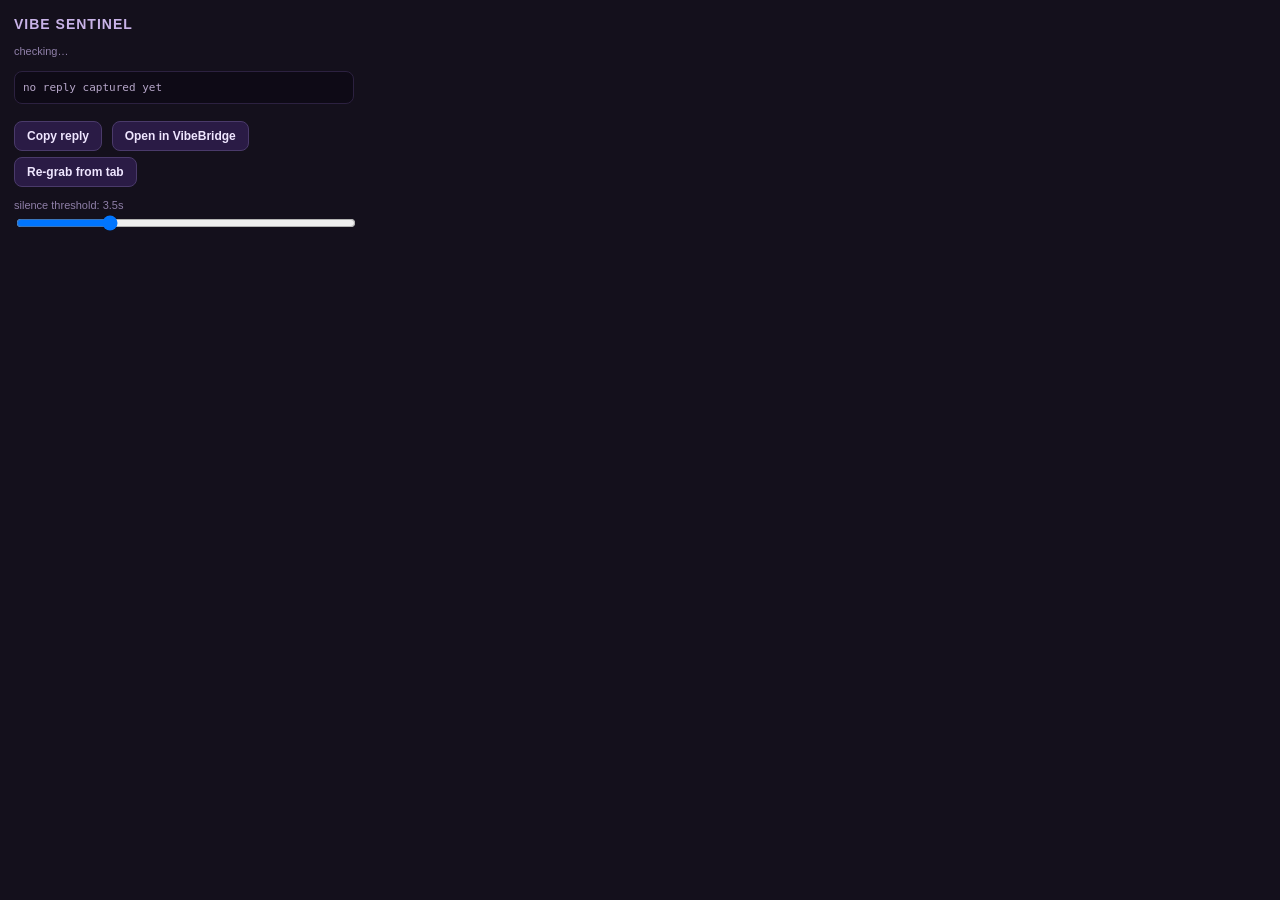
==== extension/popup.html @ 29914774 "feat: web push (6 ops)" ====
<!doctype html>
<html>
<head>
<meta charset="utf-8">
<style>
body{width:340px;margin:0;font:13px/1.5 -apple-system,"Segoe UI",sans-serif;background:#14101c;color:#ece4f6;padding:14px}
h1{font-size:14px;margin:0 0 8px;color:#c9b3e8;letter-spacing:1px}
#state{font-size:11px;color:#8f7fa8;margin-bottom:8px}
pre{background:#0e0a16;border:1px solid #2c2140;border-radius:8px;padding:8px;max-height:200px;overflow:auto;white-space:pre-wrap;font:11px/1.4 ui-monospace,Menlo,Consolas,monospace;color:#b6a6c9}
button{background:#2a1b45;border:1px solid #4a3a6a;color:#efe6ff;border-radius:8px;padding:7px 12px;font-size:12px;font-weight:600;cursor:pointer;margin:6px 6px 0 0}
button:hover{filter:brightness(1.25)}
label{font-size:11px;color:#8f7fa8;display:block;margin-top:10px}
input[type=range]{width:100%}
</style>
</head>
<body>
<h1>VIBE SENTINEL</h1>
<div id="state">checking…</div>
<pre id="preview">no reply captured yet</pre>
<button id="copy">Copy reply</button>
<button id="bridge">Open in VibeBridge</button>
<button id="grab">Re-grab from tab</button>
<label>silence threshold: <span id="sv">3.5</span>s
<input id="silence" type="range" min="1500" max="9000" step="500" value="3500"></label>
<script src="popup.js"></script>
</body>
</html>
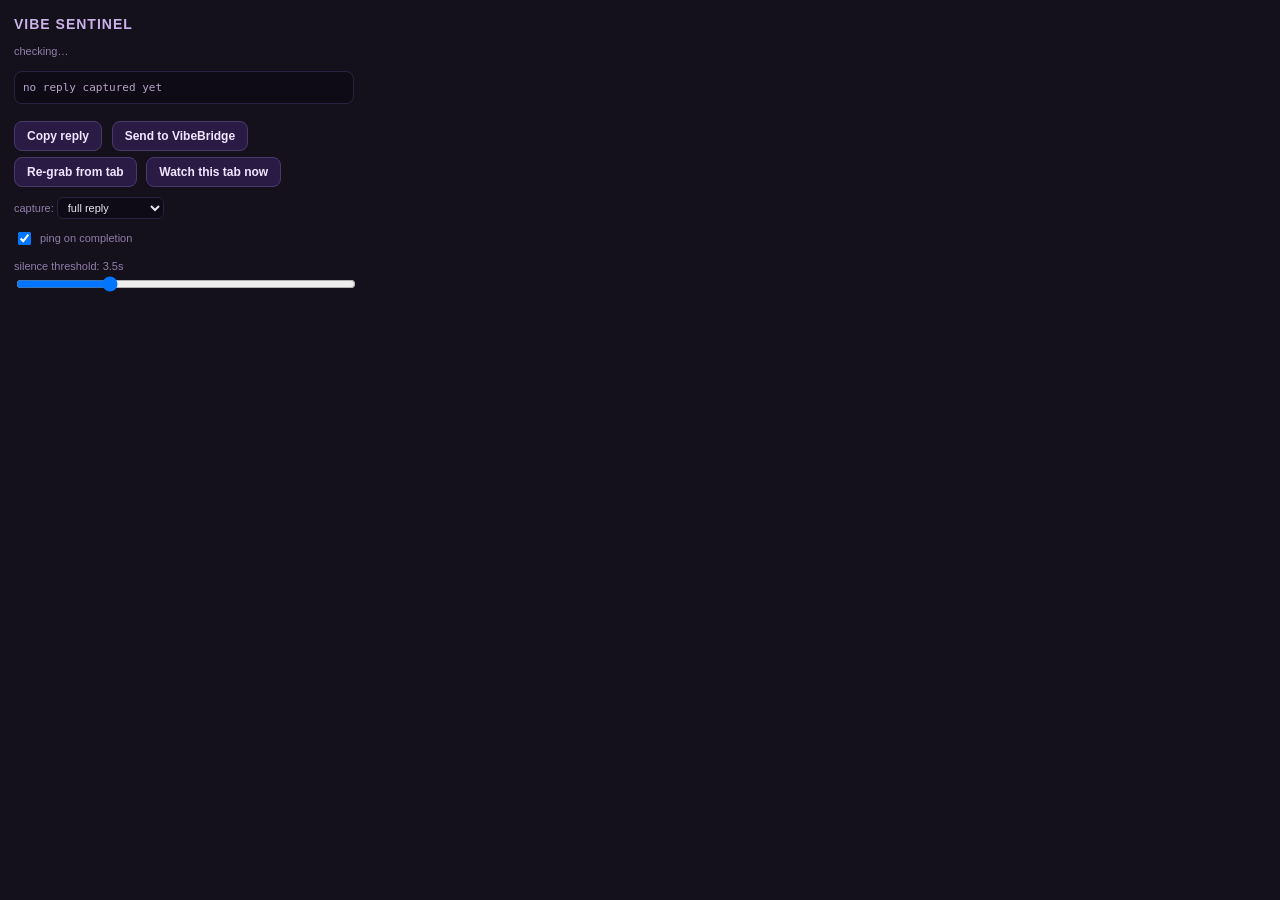
==== commit 6efea3dc: "feat: web push (6 ops)" ====
--- a/extension/popup.html
+++ b/extension/popup.html
@@ -6,20 +6,29 @@
 body{width:340px;margin:0;font:13px/1.5 -apple-system,"Segoe UI",sans-serif;background:#14101c;color:#ece4f6;padding:14px}
 h1{font-size:14px;margin:0 0 8px;color:#c9b3e8;letter-spacing:1px}
 #state{font-size:11px;color:#8f7fa8;margin-bottom:8px}
-pre{background:#0e0a16;border:1px solid #2c2140;border-radius:8px;padding:8px;max-height:200px;overflow:auto;white-space:pre-wrap;font:11px/1.4 ui-monospace,Menlo,Consolas,monospace;color:#b6a6c9}
+pre{background:#0e0a16;border:1px solid #2c2140;border-radius:8px;padding:8px;max-height:160px;overflow:auto;white-space:pre-wrap;font:11px/1.4 ui-monospace,Menlo,Consolas,monospace;color:#b6a6c9}
+.blk{margin:6px 0;border:1px solid #2c2140;border-radius:8px;padding:6px}
+.blk pre{max-height:80px;margin:0 0 4px}
+.blk .bt{font-size:10px;color:#8f7fa8;margin-bottom:2px}
 button{background:#2a1b45;border:1px solid #4a3a6a;color:#efe6ff;border-radius:8px;padding:7px 12px;font-size:12px;font-weight:600;cursor:pointer;margin:6px 6px 0 0}
 button:hover{filter:brightness(1.25)}
 label{font-size:11px;color:#8f7fa8;display:block;margin-top:10px}
 input[type=range]{width:100%}
+select{background:#0e0a16;color:#ece4f6;border:1px solid #2c2140;border-radius:6px;padding:3px 6px;font-size:11px}
+.chk{display:flex;gap:6px;align-items:center}
 </style>
 </head>
 <body>
 <h1>VIBE SENTINEL</h1>
 <div id="state">checking…</div>
 <pre id="preview">no reply captured yet</pre>
+<div id="blocks"></div>
 <button id="copy">Copy reply</button>
-<button id="bridge">Open in VibeBridge</button>
+<button id="bridge">Send to VibeBridge</button>
 <button id="grab">Re-grab from tab</button>
+<button id="inject">Watch this tab now</button>
+<label>capture: <select id="mode"><option value="full">full reply</option><option value="codes">all code blocks</option><option value="lastcode">last code block</option></select></label>
+<label class="chk"><input type="checkbox" id="sound" checked> ping on completion</label>
 <label>silence threshold: <span id="sv">3.5</span>s
 <input id="silence" type="range" min="1500" max="9000" step="500" value="3500"></label>
 <script src="popup.js"></script>
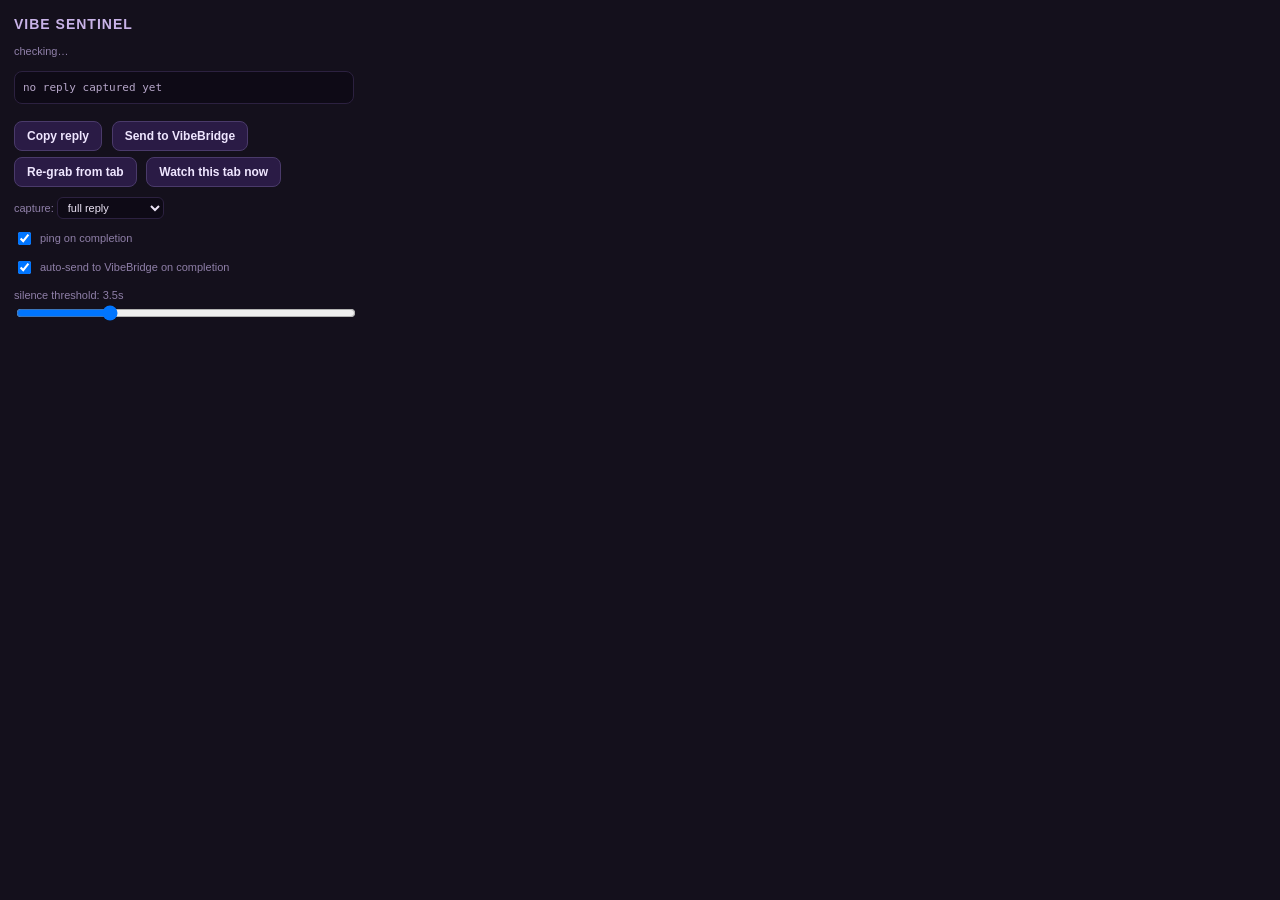
==== commit c6e18bab: "feat: web push (5 ops)" ====
--- a/extension/popup.html
+++ b/extension/popup.html
@@ -29,6 +29,7 @@
 <button id="inject">Watch this tab now</button>
 <label>capture: <select id="mode"><option value="full">full reply</option><option value="codes">all code blocks</option><option value="lastcode">last code block</option></select></label>
 <label class="chk"><input type="checkbox" id="sound" checked> ping on completion</label>
+<label class="chk"><input type="checkbox" id="autosend" checked> auto-send to VibeBridge on completion</label>
 <label>silence threshold: <span id="sv">3.5</span>s
 <input id="silence" type="range" min="1500" max="9000" step="500" value="3500"></label>
 <script src="popup.js"></script>
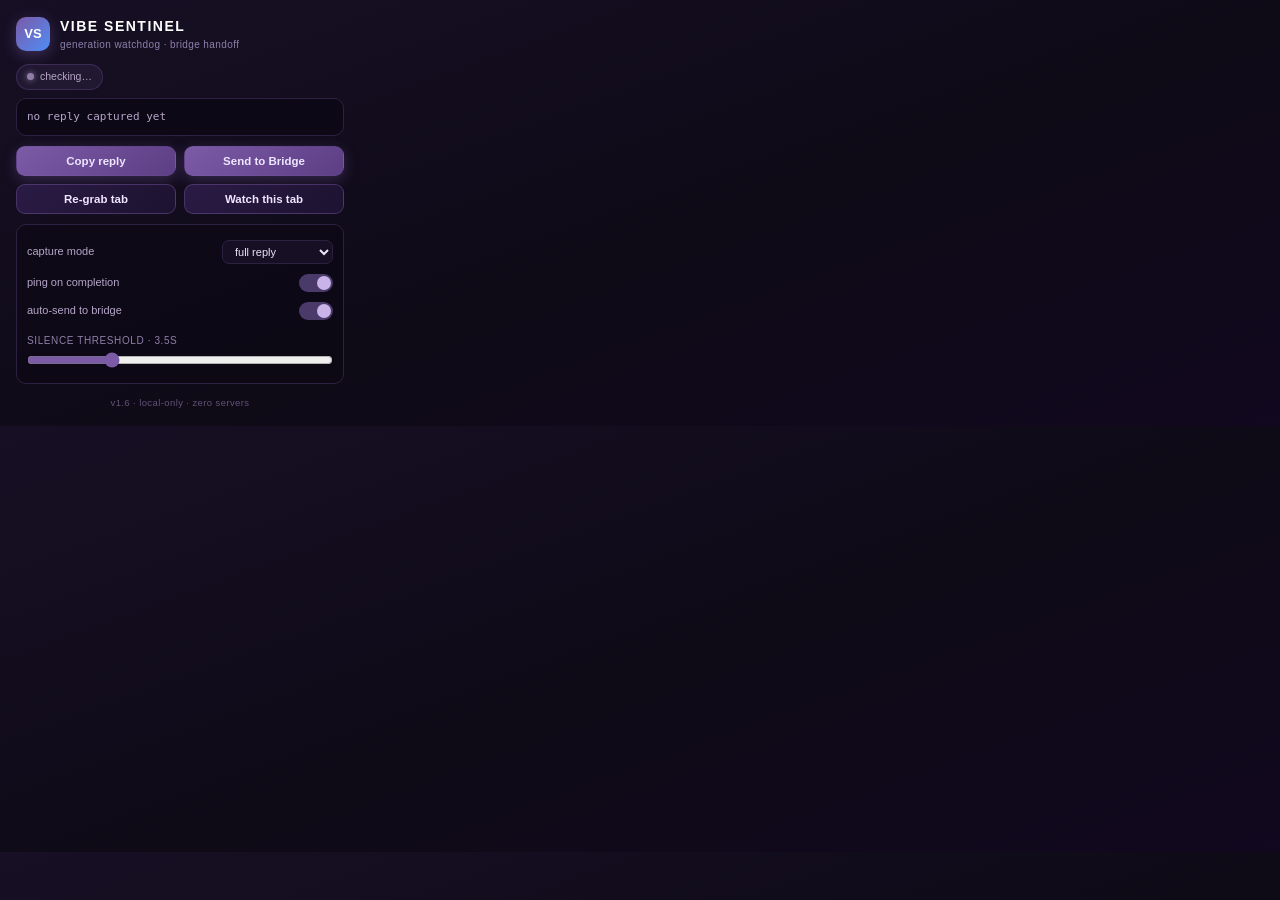
==== commit 24649d3a: "feat: web push (8 ops)" ====
--- a/extension/popup.html
+++ b/extension/popup.html
@@ -3,35 +3,66 @@
 <head>
 <meta charset="utf-8">
 <style>
-body{width:340px;margin:0;font:13px/1.5 -apple-system,"Segoe UI",sans-serif;background:#14101c;color:#ece4f6;padding:14px}
-h1{font-size:14px;margin:0 0 8px;color:#c9b3e8;letter-spacing:1px}
-#state{font-size:11px;color:#8f7fa8;margin-bottom:8px}
-pre{background:#0e0a16;border:1px solid #2c2140;border-radius:8px;padding:8px;max-height:160px;overflow:auto;white-space:pre-wrap;font:11px/1.4 ui-monospace,Menlo,Consolas,monospace;color:#b6a6c9}
-.blk{margin:6px 0;border:1px solid #2c2140;border-radius:8px;padding:6px}
-.blk pre{max-height:80px;margin:0 0 4px}
-.blk .bt{font-size:10px;color:#8f7fa8;margin-bottom:2px}
-button{background:#2a1b45;border:1px solid #4a3a6a;color:#efe6ff;border-radius:8px;padding:7px 12px;font-size:12px;font-weight:600;cursor:pointer;margin:6px 6px 0 0}
-button:hover{filter:brightness(1.25)}
-label{font-size:11px;color:#8f7fa8;display:block;margin-top:10px}
-input[type=range]{width:100%}
-select{background:#0e0a16;color:#ece4f6;border:1px solid #2c2140;border-radius:6px;padding:3px 6px;font-size:11px}
-.chk{display:flex;gap:6px;align-items:center}
+*{box-sizing:border-box;margin:0;padding:0}
+body{width:360px;max-height:580px;overflow-y:auto;font:13px/1.5 -apple-system,"Segoe UI",Inter,sans-serif;background:linear-gradient(160deg,#171025 0%,#0e0a16 55%,#12081f 100%);color:#ece4f6;padding:16px;scrollbar-width:thin;scrollbar-color:#4a3a6a transparent}
+header{display:flex;align-items:center;gap:10px;margin-bottom:12px}
+.logo{width:34px;height:34px;border-radius:10px;background:linear-gradient(135deg,#7b5aa6,#4f8df7);display:flex;align-items:center;justify-content:center;font-weight:800;font-size:13px;color:#fff;box-shadow:0 4px 14px rgba(123,90,166,.4)}
+h1{font-size:14px;letter-spacing:1.5px;color:#fff;font-weight:700}
+.sub{font-size:10px;color:#8f7fa8;letter-spacing:.4px}
+#state{display:inline-flex;align-items:center;gap:6px;font-size:10.5px;color:#b6a6c9;background:rgba(123,90,166,.12);border:1px solid rgba(123,90,166,.3);border-radius:999px;padding:4px 10px;margin-bottom:8px}
+#state::before{content:"";width:7px;height:7px;border-radius:50%;background:#8f7fa8;box-shadow:0 0 6px #8f7fa8}
+.wrow{display:flex;align-items:center;justify-content:space-between;gap:8px;font-size:10.5px;color:#b6a6c9;background:rgba(123,90,166,.1);border:1px solid rgba(123,90,166,.25);border-radius:8px;padding:4px 8px;margin-bottom:6px}
+.wrow button{padding:2px 8px;font-size:10px;margin:0}
+pre#preview{background:rgba(10,6,18,.7);border:1px solid #2c2140;border-radius:10px;padding:10px;max-height:150px;overflow:auto;white-space:pre-wrap;font:11px/1.45 ui-monospace,Menlo,Consolas,monospace;color:#b6a6c9;margin-bottom:10px}
+.blk{margin:0 0 8px;border:1px solid #2c2140;border-radius:10px;padding:8px;background:rgba(123,90,166,.06)}
+.blk:hover{border-color:#4a3a6a}
+.blk .bt{font-size:9.5px;letter-spacing:1px;text-transform:uppercase;color:#8f7fa8;margin-bottom:4px}
+.blk pre{max-height:80px;margin:0 0 6px;background:rgba(10,6,18,.7);border-radius:8px;padding:8px;white-space:pre-wrap;font:10.5px/1.4 ui-monospace,Menlo,Consolas,monospace;color:#9a8fb0}
+.grid{display:grid;grid-template-columns:1fr 1fr;gap:8px;margin:10px 0}
+button{border:1px solid rgba(123,90,166,.45);border-radius:9px;padding:8px 10px;font-size:11.5px;font-weight:600;cursor:pointer;color:#efe6ff;background:linear-gradient(135deg,#2a1b45,#1d1230);transition:filter .15s,transform .1s}
+button:hover{filter:brightness(1.3)}
+button:active{transform:scale(.97)}
+button.primary{background:linear-gradient(135deg,#7b5aa6,#5d3f85);border-color:transparent;box-shadow:0 4px 14px rgba(123,90,166,.35)}
+.panel{border:1px solid #2c2140;border-radius:10px;padding:10px;margin-top:10px;background:rgba(10,6,18,.5)}
+.row{display:flex;align-items:center;justify-content:space-between;gap:8px;padding:5px 0;font-size:11px;color:#b6a6c9}
+.switch{position:relative;width:34px;height:18px;flex-shrink:0}
+.switch input{opacity:0;width:0;height:0}
+.switch span{position:absolute;inset:0;border-radius:999px;background:#2c2140;transition:.2s;cursor:pointer}
+.switch span::after{content:"";position:absolute;top:2px;left:2px;width:14px;height:14px;border-radius:50%;background:#8f7fa8;transition:.2s}
+.switch input:checked+span{background:#4a3a6a}
+.switch input:checked+span::after{left:18px;background:#c9b3e8}
+select{background:#171025;color:#ece4f6;border:1px solid #2c2140;border-radius:7px;padding:4px 8px;font-size:11px}
+input[type=range]{width:100%;accent-color:#7b5aa6}
+.lab{font-size:10px;letter-spacing:.6px;text-transform:uppercase;color:#8f7fa8;margin:8px 0 4px}
+footer{margin-top:12px;font-size:9.5px;color:#5f5478;text-align:center;letter-spacing:.4px}
 </style>
 </head>
 <body>
-<h1>VIBE SENTINEL</h1>
+<header>
+  <div class="logo">VS</div>
+  <div>
+    <h1>VIBE SENTINEL</h1>
+    <div class="sub">generation watchdog · bridge handoff</div>
+  </div>
+</header>
 <div id="state">checking…</div>
+<div id="watched"></div>
 <pre id="preview">no reply captured yet</pre>
 <div id="blocks"></div>
-<button id="copy">Copy reply</button>
-<button id="bridge">Send to VibeBridge</button>
-<button id="grab">Re-grab from tab</button>
-<button id="inject">Watch this tab now</button>
-<label>capture: <select id="mode"><option value="full">full reply</option><option value="codes">all code blocks</option><option value="lastcode">last code block</option></select></label>
-<label class="chk"><input type="checkbox" id="sound" checked> ping on completion</label>
-<label class="chk"><input type="checkbox" id="autosend" checked> auto-send to VibeBridge on completion</label>
-<label>silence threshold: <span id="sv">3.5</span>s
-<input id="silence" type="range" min="1500" max="9000" step="500" value="3500"></label>
+<div class="grid">
+  <button id="copy" class="primary">Copy reply</button>
+  <button id="bridge" class="primary">Send to Bridge</button>
+  <button id="grab">Re-grab tab</button>
+  <button id="inject">Watch this tab</button>
+</div>
+<div class="panel">
+  <div class="row"><span>capture mode</span><select id="mode"><option value="full">full reply</option><option value="codes">all code blocks</option><option value="lastcode">last code block</option></select></div>
+  <div class="row"><span>ping on completion</span><label class="switch"><input type="checkbox" id="sound" checked><span></span></label></div>
+  <div class="row"><span>auto-send to bridge</span><label class="switch"><input type="checkbox" id="autosend" checked><span></span></label></div>
+  <div class="lab">silence threshold · <span id="sv">3.5</span>s</div>
+  <input id="silence" type="range" min="1500" max="9000" step="500" value="3500">
+</div>
+<footer>v1.6 · local-only · zero servers</footer>
 <script src="popup.js"></script>
 </body>
 </html>
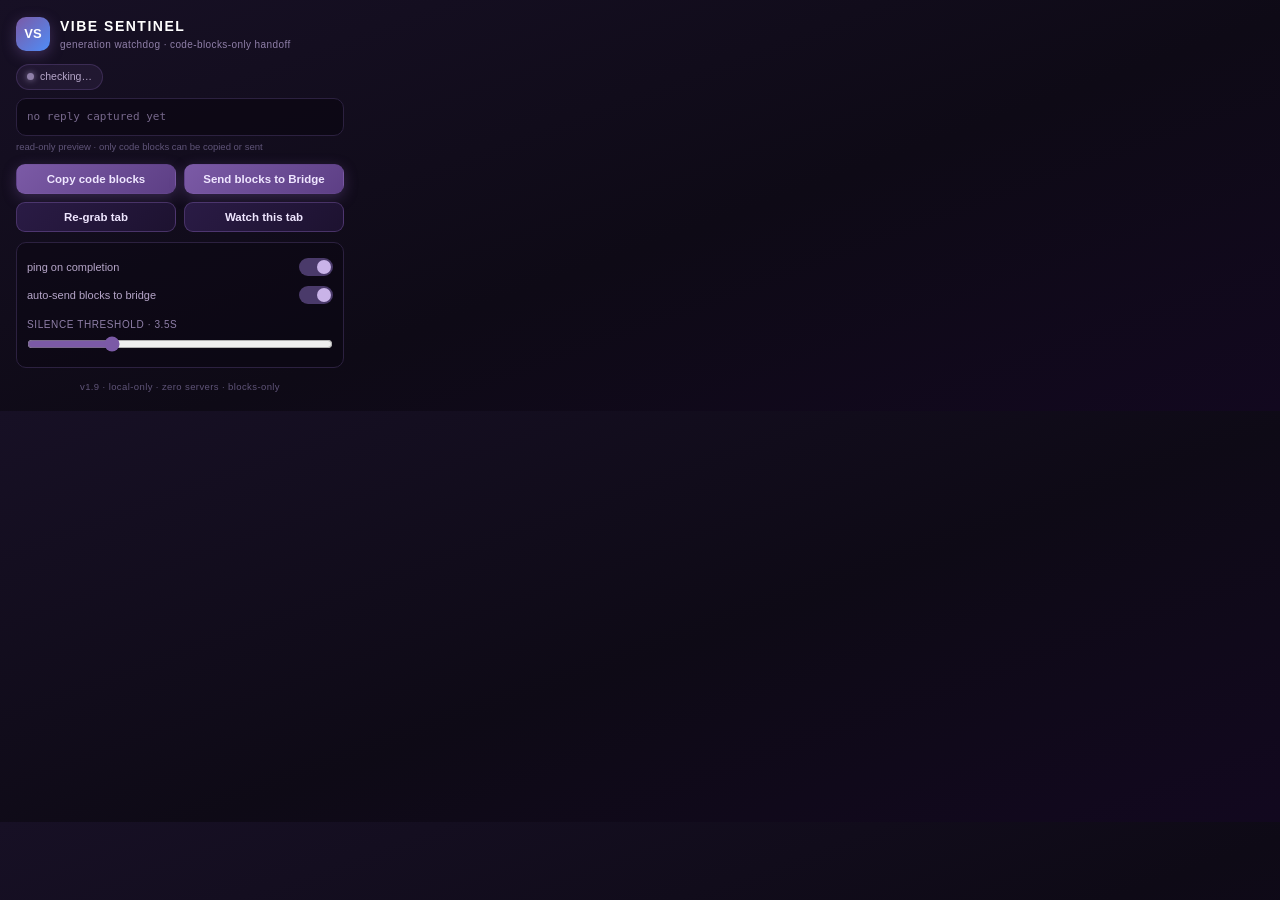
==== commit 89c24a93: "feat: web push (6 ops)" ====
--- a/extension/popup.html
+++ b/extension/popup.html
@@ -13,7 +13,8 @@
 #state::before{content:"";width:7px;height:7px;border-radius:50%;background:#8f7fa8;box-shadow:0 0 6px #8f7fa8}
 .wrow{display:flex;align-items:center;justify-content:space-between;gap:8px;font-size:10.5px;color:#b6a6c9;background:rgba(123,90,166,.1);border:1px solid rgba(123,90,166,.25);border-radius:8px;padding:4px 8px;margin-bottom:6px}
 .wrow button{padding:2px 8px;font-size:10px;margin:0}
-pre#preview{background:rgba(10,6,18,.7);border:1px solid #2c2140;border-radius:10px;padding:10px;max-height:150px;overflow:auto;white-space:pre-wrap;font:11px/1.45 ui-monospace,Menlo,Consolas,monospace;color:#b6a6c9;margin-bottom:10px}
+pre#preview{background:rgba(10,6,18,.7);border:1px solid #2c2140;border-radius:10px;padding:10px;max-height:120px;overflow:auto;white-space:pre-wrap;font:11px/1.45 ui-monospace,Menlo,Consolas,monospace;color:#77688c;margin-bottom:4px}
+.readonly{font-size:9.5px;color:#5f5478;margin-bottom:10px}
 .blk{margin:0 0 8px;border:1px solid #2c2140;border-radius:10px;padding:8px;background:rgba(123,90,166,.06)}
 .blk:hover{border-color:#4a3a6a}
 .blk .bt{font-size:9.5px;letter-spacing:1px;text-transform:uppercase;color:#8f7fa8;margin-bottom:4px}
@@ -31,7 +32,6 @@
 .switch span::after{content:"";position:absolute;top:2px;left:2px;width:14px;height:14px;border-radius:50%;background:#8f7fa8;transition:.2s}
 .switch input:checked+span{background:#4a3a6a}
 .switch input:checked+span::after{left:18px;background:#c9b3e8}
-select{background:#171025;color:#ece4f6;border:1px solid #2c2140;border-radius:7px;padding:4px 8px;font-size:11px}
 input[type=range]{width:100%;accent-color:#7b5aa6}
 .lab{font-size:10px;letter-spacing:.6px;text-transform:uppercase;color:#8f7fa8;margin:8px 0 4px}
 footer{margin-top:12px;font-size:9.5px;color:#5f5478;text-align:center;letter-spacing:.4px}
@@ -42,27 +42,27 @@
   <div class="logo">VS</div>
   <div>
     <h1>VIBE SENTINEL</h1>
-    <div class="sub">generation watchdog · bridge handoff</div>
+    <div class="sub">generation watchdog · code-blocks-only handoff</div>
   </div>
 </header>
 <div id="state">checking…</div>
 <div id="watched"></div>
 <pre id="preview">no reply captured yet</pre>
+<div class="readonly">read-only preview · only code blocks can be copied or sent</div>
 <div id="blocks"></div>
 <div class="grid">
-  <button id="copy" class="primary">Copy reply</button>
-  <button id="bridge" class="primary">Send to Bridge</button>
+  <button id="copy" class="primary">Copy code blocks</button>
+  <button id="bridge" class="primary">Send blocks to Bridge</button>
   <button id="grab">Re-grab tab</button>
   <button id="inject">Watch this tab</button>
 </div>
 <div class="panel">
-  <div class="row"><span>capture mode</span><select id="mode"><option value="full">full reply</option><option value="codes">all code blocks</option><option value="lastcode">last code block</option></select></div>
   <div class="row"><span>ping on completion</span><label class="switch"><input type="checkbox" id="sound" checked><span></span></label></div>
-  <div class="row"><span>auto-send to bridge</span><label class="switch"><input type="checkbox" id="autosend" checked><span></span></label></div>
+  <div class="row"><span>auto-send blocks to bridge</span><label class="switch"><input type="checkbox" id="autosend" checked><span></span></label></div>
   <div class="lab">silence threshold · <span id="sv">3.5</span>s</div>
   <input id="silence" type="range" min="1500" max="9000" step="500" value="3500">
 </div>
-<footer>v1.6 · local-only · zero servers</footer>
+<footer>v1.9 · local-only · zero servers · blocks-only</footer>
 <script src="popup.js"></script>
 </body>
 </html>
